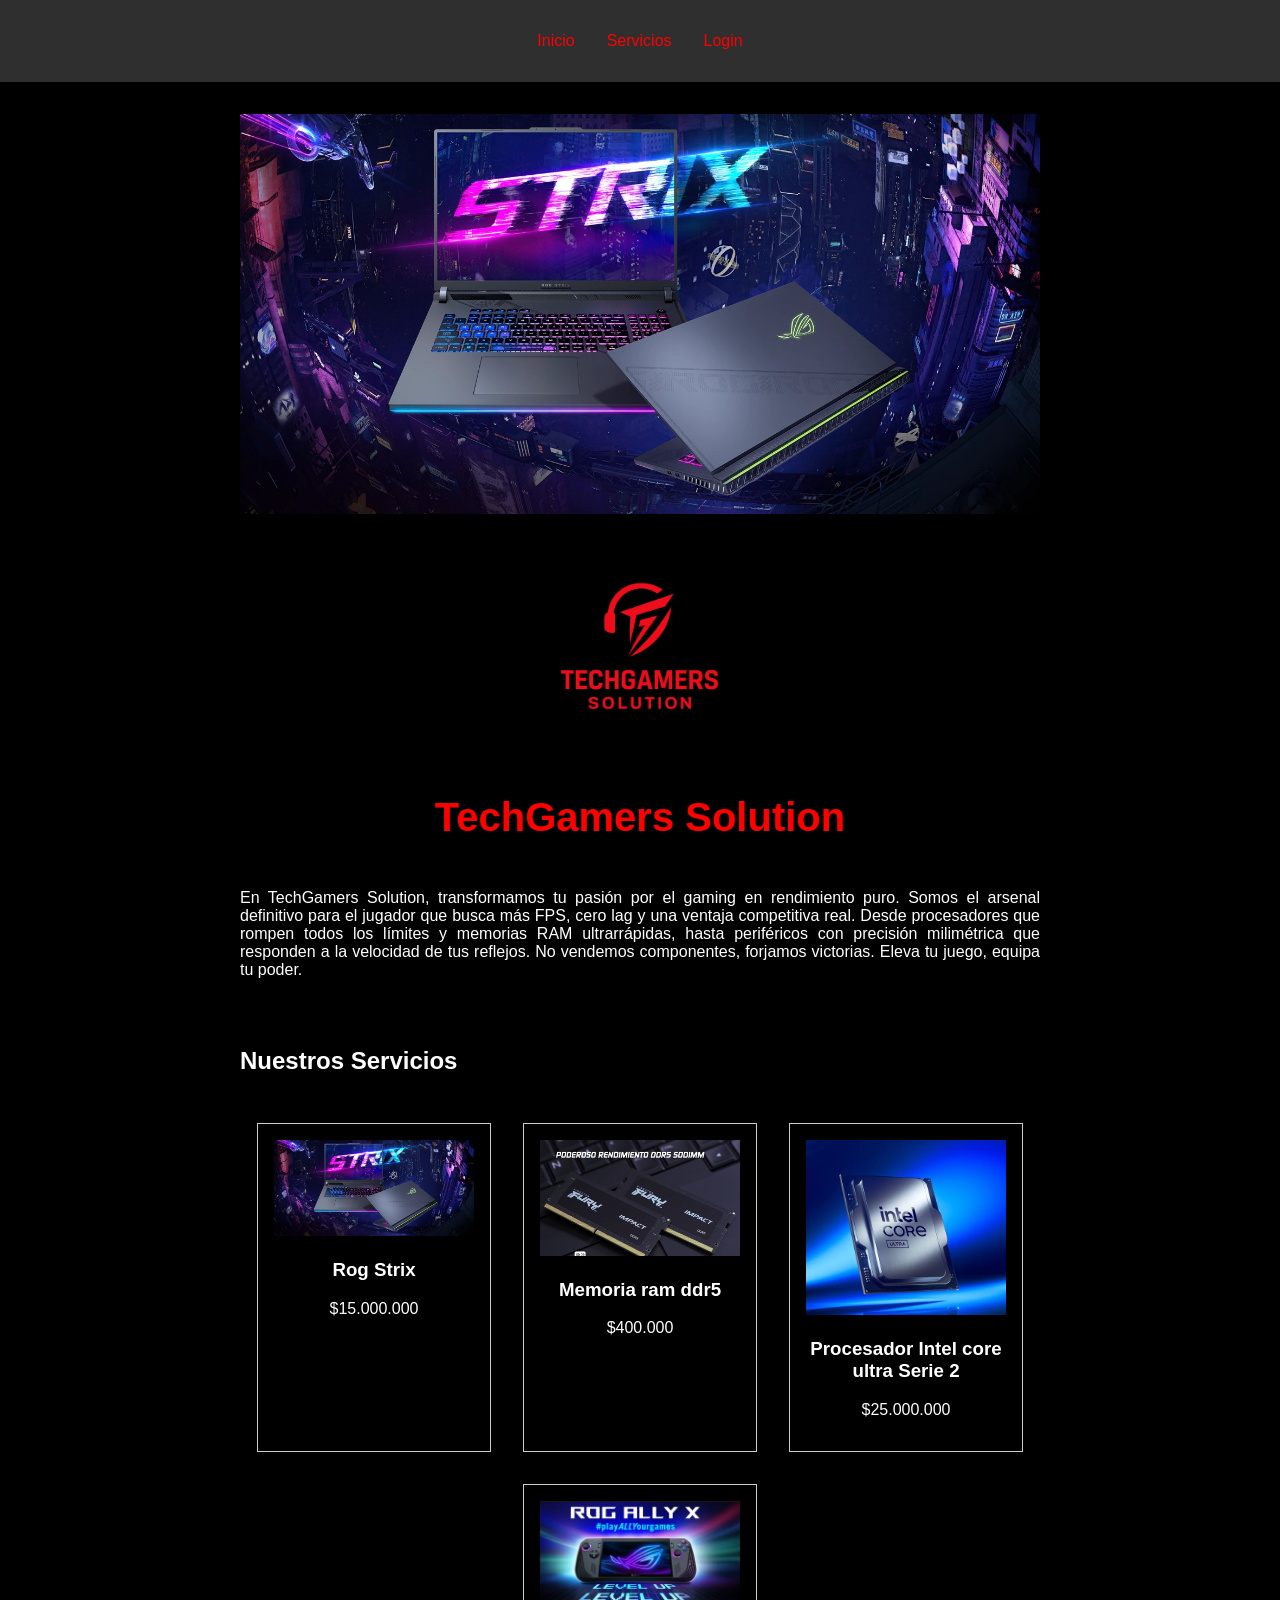
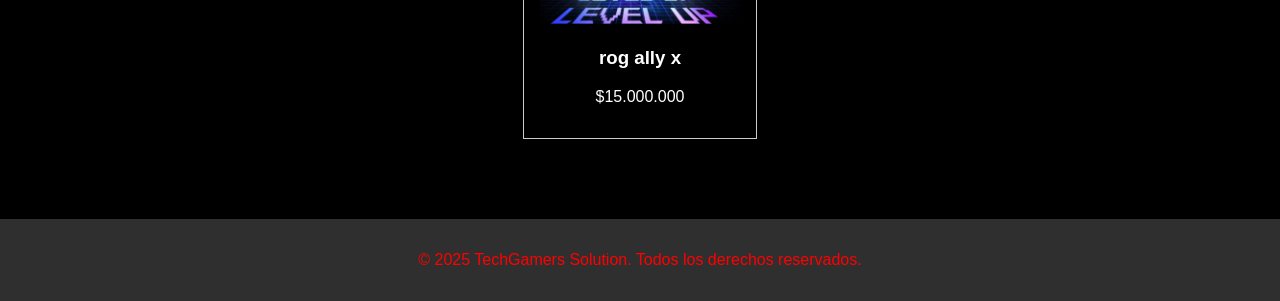
==== index.html @ 1fe412a8 "proyecto front end politecnico jd" ====
<!DOCTYPE html>
<html lang="es">
<head>
    <meta charset="UTF-8">
    <meta name="viewport" content="width=device-width, initial-scale=1.0">
    <title>TechGamers Solution</title>
    <link rel="stylesheet" href="styles/style.css">
</head>
<body>
    <header>
        <nav>
            <ul>
                <li><a href="#home">Inicio</a></li>
                <li><a href="#services">Servicios</a></li>
                <li><a href="login.html">Login</a></li>
            </ul>
        </nav>
    </header>

    <main>
        <section id="home">
            <div class="slider">
                <img src="images/slider1.jpg" alt="Slider Image 1">
                <img src="images/msititan.jpeg" alt="Slider Image 2">
                <img src="images/razer.jpg" alt="Slider Image 3">
            </div>
            <div class="home-content">
                <img src="images/logo.jpg" alt="Logo de la Empresa" class="company-logo">
                <h1 class="company-name">TechGamers Solution</h1>
                <p>En TechGamers Solution, transformamos tu pasión por el gaming en rendimiento puro.
                    Somos el arsenal definitivo para el jugador que busca más FPS, cero lag y una ventaja competitiva real.
                    Desde procesadores que rompen todos los límites y memorias RAM ultrarrápidas, hasta periféricos con precisión milimétrica
                    que responden a la velocidad de tus reflejos. No vendemos componentes, forjamos victorias. Eleva tu juego, equipa tu poder.</p>
            </div>
        </section>

        <section id="services">
            <h2>Nuestros Servicios</h2>
            <div class="services-list" id="services-list">
                <!-- Los servicios se cargarán dinámicamente aquí -->
            </div>
        </section>
    </main>

    <footer>
        <p>&copy; 2025 TechGamers Solution. Todos los derechos reservados.</p>
    </footer>

    <script src="scripts/script.js"></script>
</body>
</html>
---- styles/style.css ----
body, html {
    height: 100%;
    margin: 0;
    font-family: 'Orbitron', sans-serif; /* Fuente tecnológica */
    display: flex;
    flex-direction: column;
    background-color: #000000; /* Negro */
    color: white; /* Letras blancas */
}

header, footer {
    background-color: #2F2F2F; /* Negro más claro */
    color: #FF0000; /* Letras rojas */
    text-align: center;
    padding: 1rem 0;
}

nav ul {
    list-style: none;
    padding: 0;
    display: flex;
    justify-content: center;
}

nav ul li {
    margin: 0 1rem;
}

nav ul li a {
    color: #FF0000; /* Letras rojas */
    text-decoration: none;
}

.slider {
    width: 100%;
    height: 400px;
    overflow: hidden;
    position: relative;
}

.slider img {
    width: 100%;
    height: 100%;
    object-fit: cover;
    position: absolute;
    top: 0;
    left: 0;
    opacity: 0;
    transition: opacity 1s;
}

.slider img.active {
    opacity: 1;
}

main {
    flex: 1;
    display: flex;
    flex-direction: column;
    align-items: center;
    justify-content: center;
    padding: 2rem 0;
}

#home {
    text-align: center;
    width: 100%;
    max-width: 800px;
}

.home-content {
    margin-top: 2rem;
    text-align: justify;
    display: flex;
    flex-direction: column;
    align-items: center;
}

.company-logo {
    max-width: 200px;
    height: auto;
    margin-bottom: 1rem;
}

.company-name {
    font-family: 'Orbitron', sans-serif; /* Fuente tecnológica */
    font-weight: bold; /* Letra más gruesa */
    color: #FF0000; /* Rojo */
    font-size: 2.5rem; /* Tamaño de fuente más grande */
    text-shadow: 2px 2px 4px #000000; /* Sombra para efecto matrix */
}

#services {
    padding: 2rem 0;
    width: 100%;
    max-width: 800px;
}

.services-list {
    display: flex;
    flex-wrap: wrap;
    justify-content: center;
}

.service-item {
    border: 1px solid #ccc;
    padding: 1rem;
    margin: 1rem;
    text-align: center;
    width: 200px;
}

.service-item img {
    width: 100%;
    height: auto;
}

#login {
    text-align: center;
    padding: 2rem 0;
}

#login-form {
    display: inline-block;
    text-align: left;
}

#login-form input {
    display: block;
    width: 100%;
    padding: 0.5rem;
    margin: 0.5rem 0;
    border: none;
    border-radius: 20px;
    background-color: #2F2F2F;
    color: #FF0000;
}

.login-button {
    padding: 0.5rem 1rem;
    border: none;
    border-radius: 20px;
    background-color: #FF0000;
    color: white;
    font-size: 1rem;
    margin-top: 1rem;
    cursor: pointer;
    width: 100%;
    max-width: 200px;
    text-align: center;
    display: block;
    margin-left: auto;
    margin-right: auto;
}

footer {
    background-color: #2F2F2F; /* Negro más claro */
    color: #FF0000; /* Letras rojas */
    text-align: center;
    padding: 1rem 0;
    width: 100%;
}
.login-container {
    display: flex;
    flex-direction: column;
    align-items: center;
    justify-content: center;
    height: 100vh;
    text-align: center;
}

.login-container h2 {
    margin-bottom: 1rem;
    color: #FF0000; /* Letras rojas */
}

.login-logo {
    max-width: 100px; /* Ajusta el tamaño de la imagen */
    height: auto;
    margin-bottom: 1rem;
}

.login-container form {
    display: flex;
    flex-direction: column;
    width: 300px;
}

.login-container input {
    margin: 0.5rem 0;
    padding: 0.5rem;
    font-size: 1rem;
    border: none;
    border-radius: 20px;
    background-color: #2F2F2F;
    color: #FF0000;
}

.login-container button {
    padding: 0.5rem 1rem;
    border: none;
    border-radius: 20px;
    background-color: #FF0000;
    color: white;
    font-size: 1rem;
    margin-top: 1rem;
    cursor: pointer;
    width: 100%;
    max-width: 200px;
    text-align: center;
    display: block;
    margin-left: auto;
    margin-right: auto;
}

.admin-container {
    display: flex;
    flex-direction: column;
    align-items: center;
    justify-content: center;
    height: 100vh;
    text-align: center;
}

.admin-container h2 {
    margin-bottom: 1rem;
    color: #FF0000; /* Letras rojas */
}

.admin-logo {
    max-width: 100px; /* Ajusta el tamaño de la imagen */
    height: auto;
    margin-bottom: 1rem;
}

.admin-container form {
    display: flex;
    flex-direction: column;
    width: 300px;
}

.admin-container input, .admin-container textarea {
    margin: 0.5rem 0;
    padding: 0.5rem;
    font-size: 1rem;
    border: none;
    border-radius: 20px;
    background-color: #2F2F2F;
    color: #FF0000;
}

.admin-button {
    padding: 0.5rem 1rem;
    border: none;
    border-radius: 20px;
    background-color: #FF0000;
    color: white;
    font-size: 1rem;
    cursor: pointer;
    width: 100%;
    max-width: 200px;
    text-align: center;
    display: block;
    margin-left: auto;
    margin-right: auto;
}

#services-list {
    margin-top: 2rem;
    width: 100%;
    max-width: 800px;
    display: flex;
    flex-wrap: wrap;
    justify-content: center;
}

.service-item {
    border: 1px solid #ccc;
    padding: 1rem;
    margin: 1rem;
    text-align: center;
    width: 200px;
}

.service-item img {
    width: 100%;
    height: auto;
}
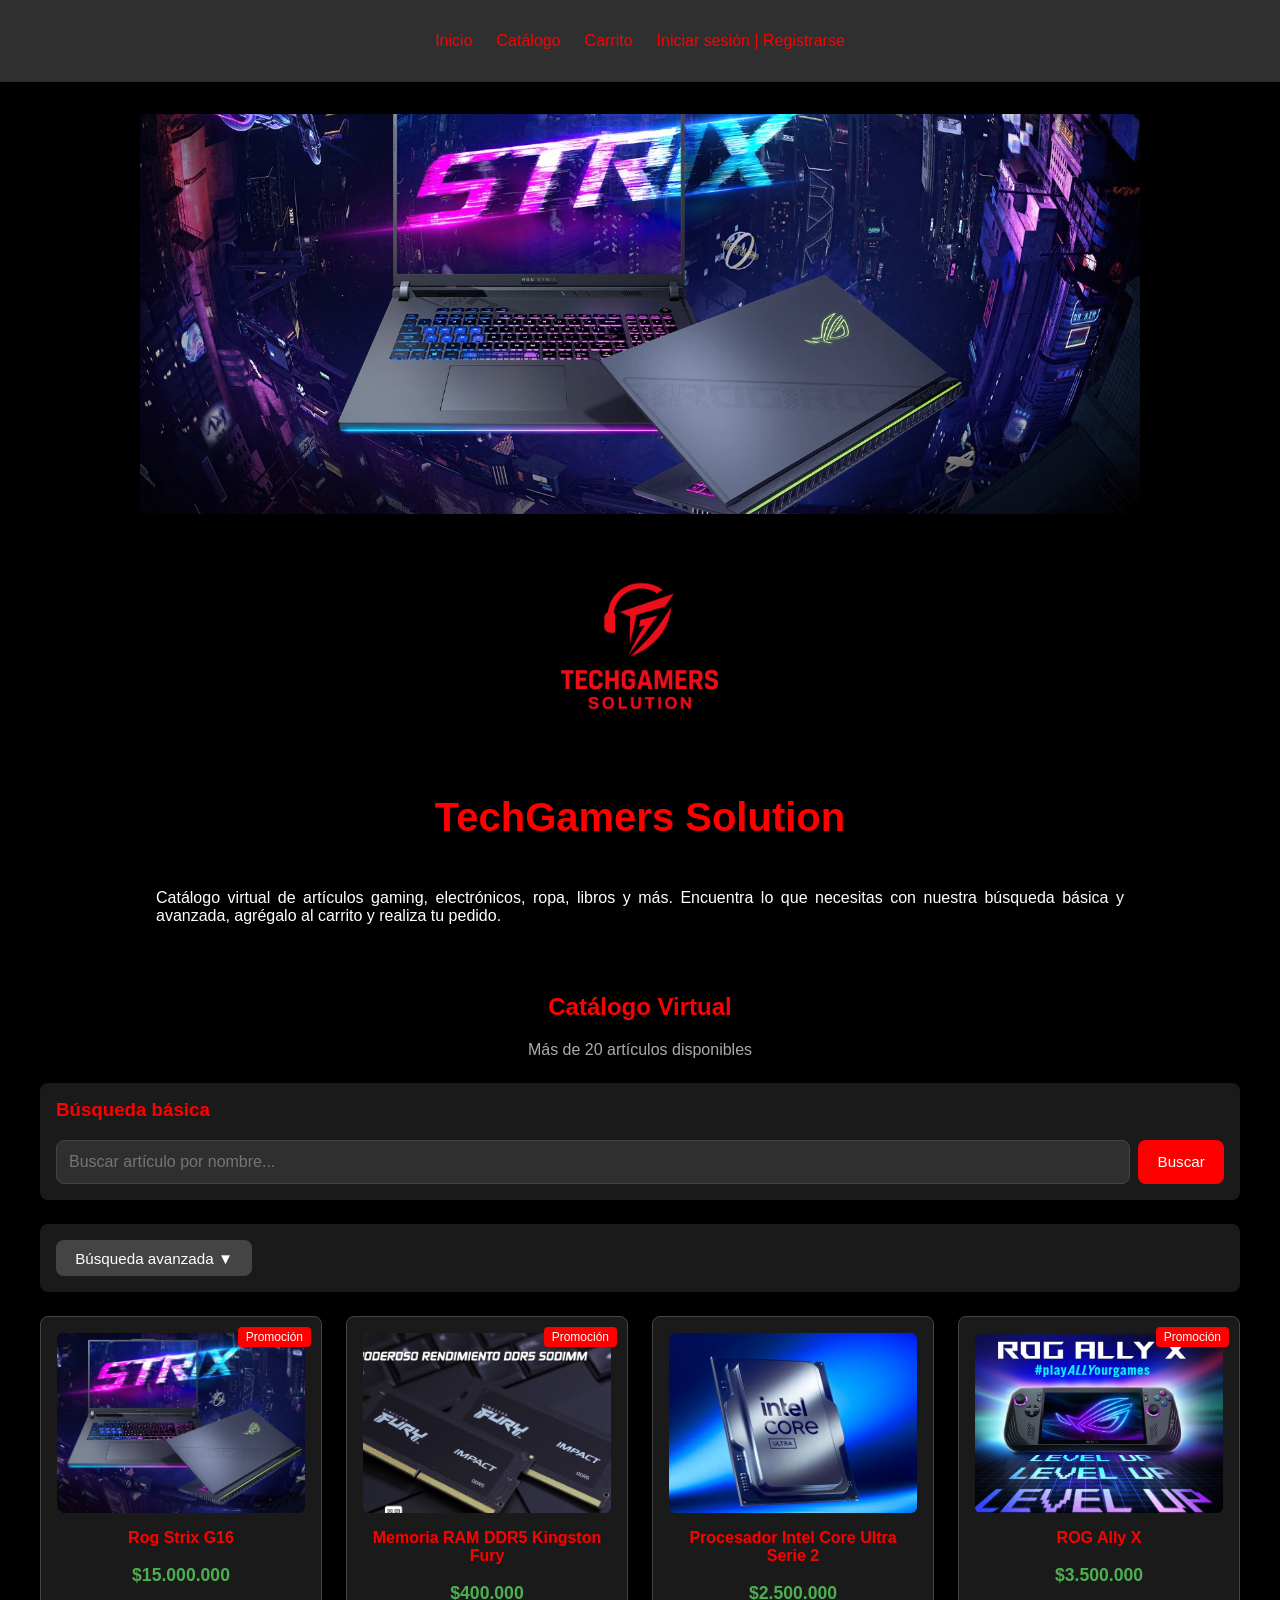
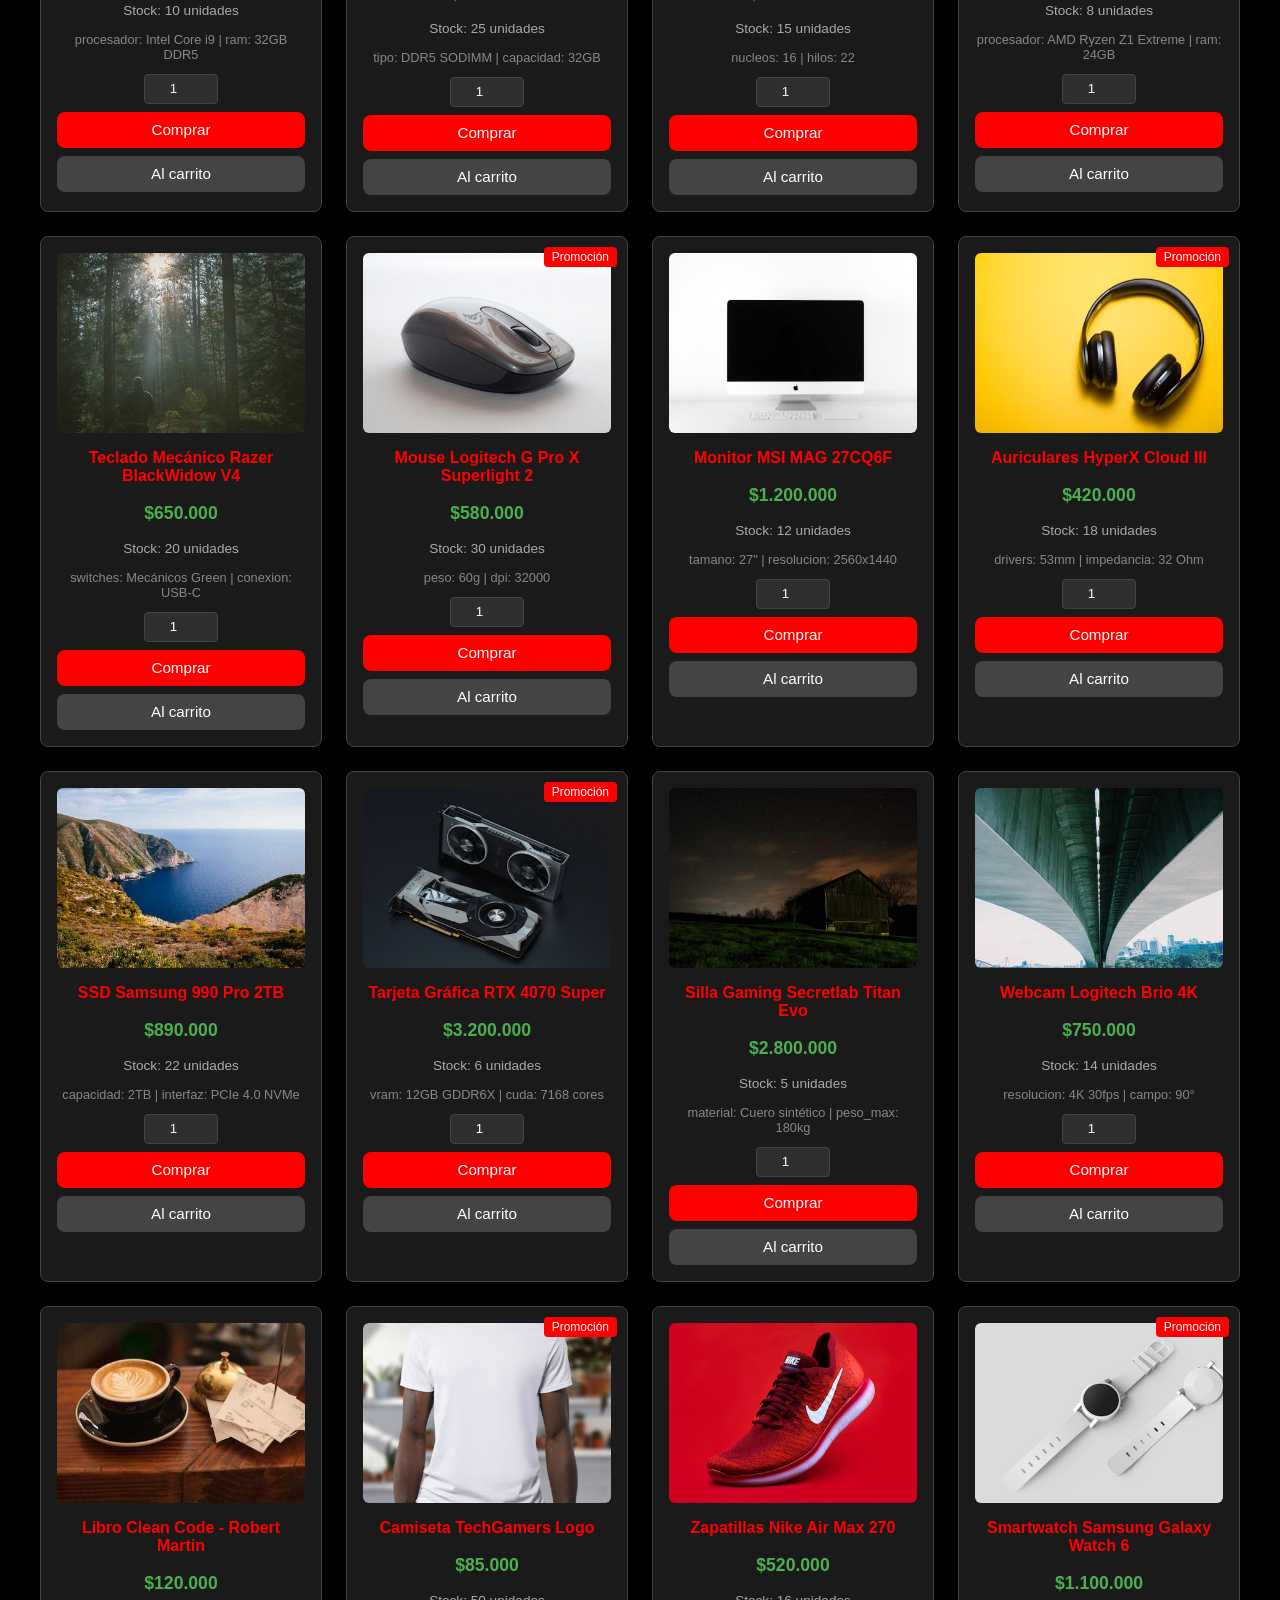
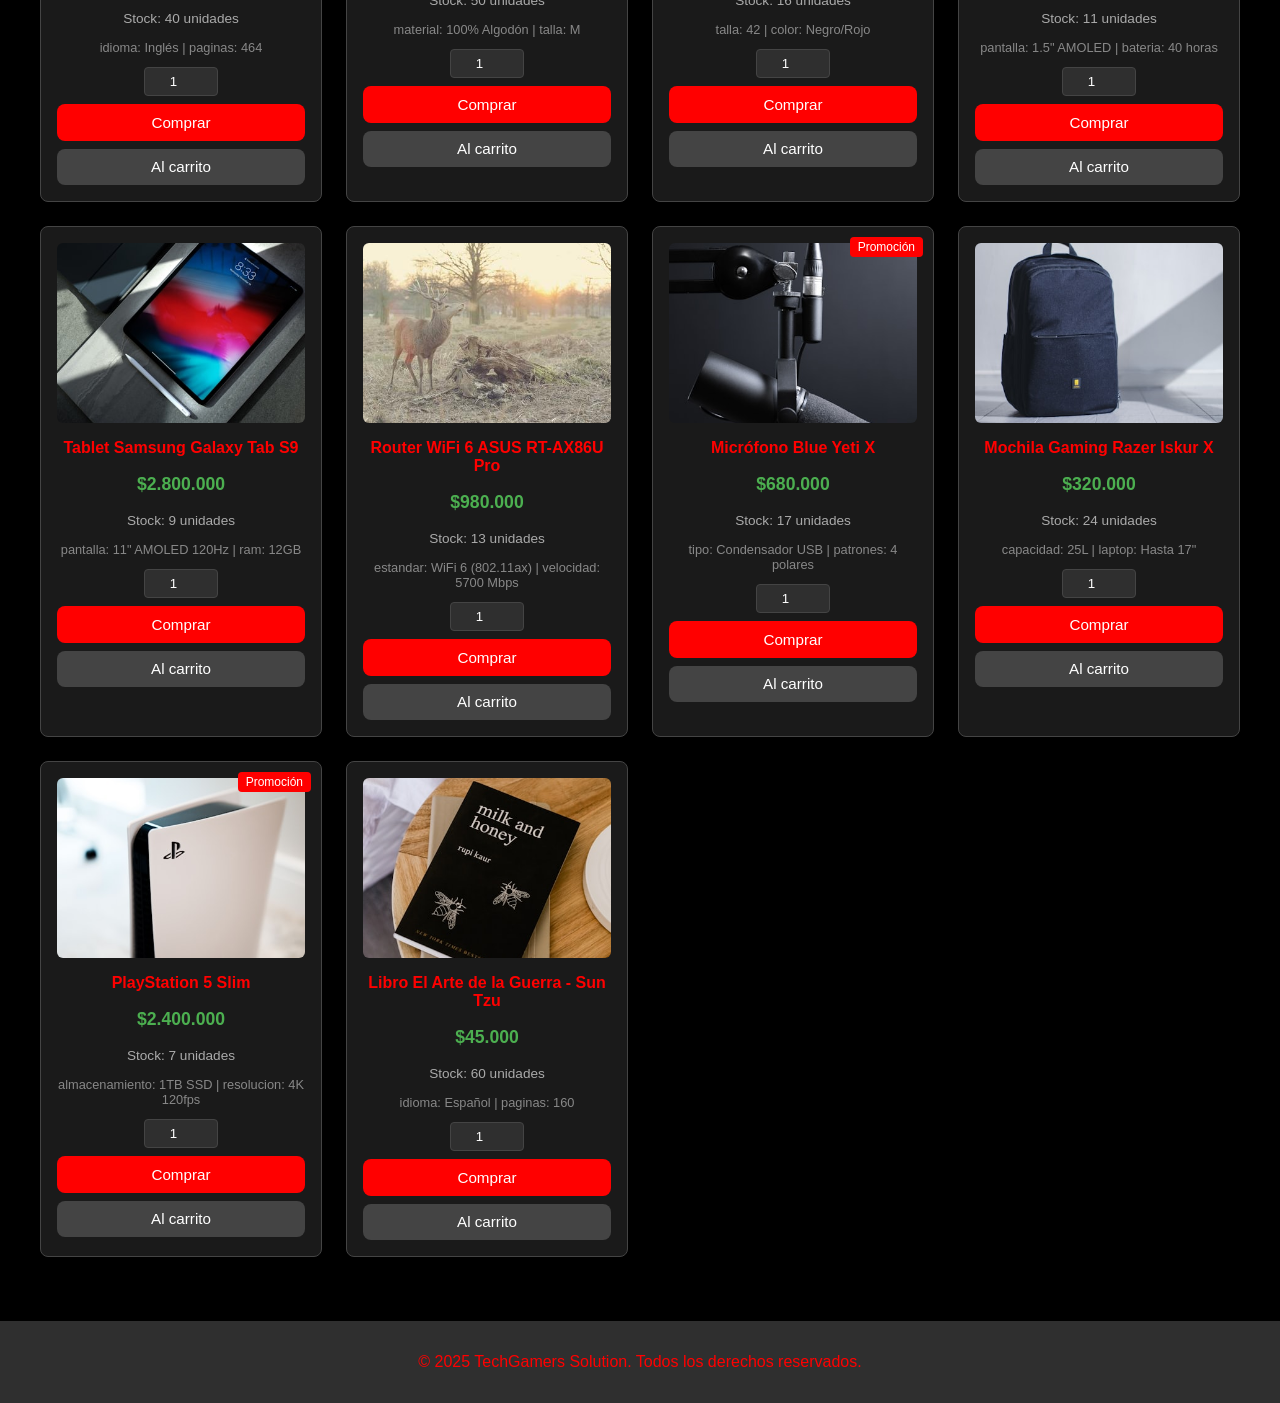
==== commit 047fb5c5: "Actualizar proyecto: agregar carrito, autenticación y servicios" ====
--- a/index.html
+++ b/index.html
@@ -3,7 +3,7 @@
 <head>
     <meta charset="UTF-8">
     <meta name="viewport" content="width=device-width, initial-scale=1.0">
-    <title>TechGamers Solution</title>
+    <title>TechGamers Solution - Catálogo Virtual</title>
     <link rel="stylesheet" href="styles/style.css">
 </head>
 <body>
@@ -11,8 +11,9 @@
         <nav>
             <ul>
                 <li><a href="#home">Inicio</a></li>
-                <li><a href="#services">Servicios</a></li>
-                <li><a href="login.html">Login</a></li>
+                <li><a href="#catalog">Catálogo</a></li>
+                <li><a href="cart.html" class="cart-link">Carrito <span id="cart-badge" class="cart-badge">0</span></a></li>
+                <li id="user-session"><a href="login.html">Iniciar sesión</a></li>
             </ul>
         </nav>
     </header>
@@ -20,32 +21,108 @@
     <main>
         <section id="home">
             <div class="slider">
-                <img src="images/slider1.jpg" alt="Slider Image 1">
-                <img src="images/msititan.jpeg" alt="Slider Image 2">
-                <img src="images/razer.jpg" alt="Slider Image 3">
+                <img src="images/slider1.jpg" alt="Gaming Setup" class="active">
+                <img src="images/msititan.jpeg" alt="Componentes MSI">
+                <img src="images/razer.jpg" alt="Periféricos Razer">
             </div>
             <div class="home-content">
                 <img src="images/logo.jpg" alt="Logo de la Empresa" class="company-logo">
                 <h1 class="company-name">TechGamers Solution</h1>
-                <p>En TechGamers Solution, transformamos tu pasión por el gaming en rendimiento puro.
-                    Somos el arsenal definitivo para el jugador que busca más FPS, cero lag y una ventaja competitiva real.
-                    Desde procesadores que rompen todos los límites y memorias RAM ultrarrápidas, hasta periféricos con precisión milimétrica
-                    que responden a la velocidad de tus reflejos. No vendemos componentes, forjamos victorias. Eleva tu juego, equipa tu poder.</p>
+                <p>Catálogo virtual de artículos gaming, electrónicos, ropa, libros y más. Encuentra lo que necesitas con nuestra búsqueda básica y avanzada, agrégalo al carrito y realiza tu pedido.</p>
             </div>
         </section>
 
-        <section id="services">
-            <h2>Nuestros Servicios</h2>
-            <div class="services-list" id="services-list">
-                <!-- Los servicios se cargarán dinámicamente aquí -->
+        <section id="catalog">
+            <h2>Catálogo Virtual</h2>
+            <p class="catalog-count">Más de 20 artículos disponibles</p>
+
+            <div class="search-section">
+                <h3>Búsqueda básica</h3>
+                <div class="search-bar">
+                    <input type="text" id="search-basic" placeholder="Buscar artículo por nombre...">
+                    <button id="search-btn" class="btn-primary">Buscar</button>
+                </div>
             </div>
+
+            <div class="search-section">
+                <button id="advanced-toggle" class="btn-secondary">Búsqueda avanzada ▼</button>
+                <div id="advanced-search-panel" class="advanced-panel">
+                    <h3>Búsqueda avanzada por características</h3>
+                    <div class="filters-grid">
+                        <div class="filter-group">
+                            <label for="filter-category">Categoría</label>
+                            <select id="filter-category">
+                                <option value="">Todas</option>
+                            </select>
+                        </div>
+                        <div class="filter-group">
+                            <label for="filter-brand">Marca</label>
+                            <select id="filter-brand">
+                                <option value="">Todas</option>
+                            </select>
+                        </div>
+                        <div class="filter-group">
+                            <label for="filter-promotion">Promoción</label>
+                            <select id="filter-promotion">
+                                <option value="">Todas</option>
+                                <option value="true">En promoción</option>
+                                <option value="false">Sin promoción</option>
+                            </select>
+                        </div>
+                        <div class="filter-group">
+                            <label for="filter-min-price">Precio mínimo</label>
+                            <input type="number" id="filter-min-price" placeholder="Ej: 50000" min="0">
+                        </div>
+                        <div class="filter-group">
+                            <label for="filter-max-price">Precio máximo</label>
+                            <input type="number" id="filter-max-price" placeholder="Ej: 5000000" min="0">
+                        </div>
+                        <div class="filter-group">
+                            <label for="filter-min-stock">Stock mínimo</label>
+                            <input type="number" id="filter-min-stock" placeholder="Ej: 5" min="0">
+                        </div>
+                        <div class="filter-group">
+                            <label for="filter-char-key">Característica</label>
+                            <input type="text" id="filter-char-key" placeholder="Ej: ram, procesador">
+                        </div>
+                        <div class="filter-group">
+                            <label for="filter-char-value">Valor</label>
+                            <input type="text" id="filter-char-value" placeholder="Ej: 32GB">
+                        </div>
+                    </div>
+                    <div class="filter-actions">
+                        <button id="apply-advanced" class="btn-primary">Aplicar filtros</button>
+                        <button id="clear-advanced" class="btn-secondary">Limpiar filtros</button>
+                    </div>
+                </div>
+            </div>
+
+            <div class="catalog-list" id="catalog-list"></div>
         </section>
     </main>
+
+    <div id="product-modal" class="modal">
+        <div class="modal-content">
+            <button id="modal-close" class="modal-close">&times;</button>
+            <img id="modal-image" alt="Producto">
+            <h2 id="modal-name"></h2>
+            <p id="modal-price" class="product-price"></p>
+            <p id="modal-stock"></p>
+            <p id="modal-category"></p>
+            <p id="modal-promotion" class="promo-text"></p>
+            <p id="modal-description" class="modal-description"></p>
+            <h4>Características:</h4>
+            <ul id="modal-characteristics"></ul>
+        </div>
+    </div>
 
     <footer>
         <p>&copy; 2025 TechGamers Solution. Todos los derechos reservados.</p>
     </footer>
 
-    <script src="scripts/script.js"></script>
+    <script src="scripts/products.js"></script>
+    <script src="scripts/auth.js"></script>
+    <script src="scripts/cart.js"></script>
+    <script src="scripts/catalog.js"></script>
 </body>
-</html>+</html>
--- a/styles/style.css
+++ b/styles/style.css
@@ -1,16 +1,16 @@
 body, html {
     height: 100%;
     margin: 0;
-    font-family: 'Orbitron', sans-serif; /* Fuente tecnológica */
-    display: flex;
-    flex-direction: column;
-    background-color: #000000; /* Negro */
-    color: white; /* Letras blancas */
+    font-family: 'Segoe UI', Tahoma, Geneva, Verdana, sans-serif;
+    display: flex;
+    flex-direction: column;
+    background-color: #000000;
+    color: white;
 }
 
 header, footer {
-    background-color: #2F2F2F; /* Negro más claro */
-    color: #FF0000; /* Letras rojas */
+    background-color: #2F2F2F;
+    color: #FF0000;
     text-align: center;
     padding: 1rem 0;
 }
@@ -20,15 +20,43 @@
     padding: 0;
     display: flex;
     justify-content: center;
+    flex-wrap: wrap;
+    gap: 0.5rem;
 }
 
 nav ul li {
-    margin: 0 1rem;
+    margin: 0 0.5rem;
 }
 
 nav ul li a {
-    color: #FF0000; /* Letras rojas */
+    color: #FF0000;
     text-decoration: none;
+}
+
+nav ul li a:hover {
+    text-decoration: underline;
+}
+
+.cart-link {
+    position: relative;
+}
+
+.cart-badge {
+    display: none;
+    background: #FF0000;
+    color: white;
+    border-radius: 50%;
+    width: 20px;
+    height: 20px;
+    font-size: 0.75rem;
+    align-items: center;
+    justify-content: center;
+    margin-left: 4px;
+}
+
+.user-greeting {
+    color: white;
+    margin-right: 0.5rem;
 }
 
 .slider {
@@ -58,14 +86,15 @@
     display: flex;
     flex-direction: column;
     align-items: center;
-    justify-content: center;
-    padding: 2rem 0;
+    padding: 2rem 1rem;
+    width: 100%;
+    box-sizing: border-box;
 }
 
 #home {
     text-align: center;
     width: 100%;
-    max-width: 800px;
+    max-width: 1000px;
 }
 
 .home-content {
@@ -74,215 +103,570 @@
     display: flex;
     flex-direction: column;
     align-items: center;
+    padding: 0 1rem;
 }
 
 .company-logo {
     max-width: 200px;
     height: auto;
     margin-bottom: 1rem;
+    border-radius: 8px;
 }
 
 .company-name {
-    font-family: 'Orbitron', sans-serif; /* Fuente tecnológica */
-    font-weight: bold; /* Letra más gruesa */
-    color: #FF0000; /* Rojo */
-    font-size: 2.5rem; /* Tamaño de fuente más grande */
-    text-shadow: 2px 2px 4px #000000; /* Sombra para efecto matrix */
-}
-
-#services {
+    font-weight: bold;
+    color: #FF0000;
+    font-size: 2.5rem;
+    text-shadow: 2px 2px 4px #000000;
+}
+
+#catalog {
     padding: 2rem 0;
     width: 100%;
-    max-width: 800px;
-}
-
-.services-list {
-    display: flex;
+    max-width: 1200px;
+}
+
+#catalog h2 {
+    text-align: center;
+    color: #FF0000;
+}
+
+.catalog-count {
+    text-align: center;
+    color: #aaa;
+    margin-bottom: 1.5rem;
+}
+
+.search-section {
+    margin-bottom: 1.5rem;
+    padding: 1rem;
+    background: #1a1a1a;
+    border-radius: 8px;
+}
+
+.search-section h3 {
+    color: #FF0000;
+    margin-top: 0;
+}
+
+.search-bar {
+    display: flex;
+    gap: 0.5rem;
     flex-wrap: wrap;
+}
+
+.search-bar input {
+    flex: 1;
+    min-width: 200px;
+    padding: 0.75rem;
+    border: 1px solid #444;
+    border-radius: 8px;
+    background: #2F2F2F;
+    color: white;
+    font-size: 1rem;
+}
+
+.advanced-panel {
+    max-height: 0;
+    overflow: hidden;
+    transition: max-height 0.4s ease, padding 0.3s ease;
+    padding: 0 1rem;
+}
+
+.advanced-panel.open {
+    max-height: 600px;
+    padding: 1rem;
+    margin-top: 1rem;
+    border-top: 1px solid #444;
+}
+
+.filters-grid {
+    display: grid;
+    grid-template-columns: repeat(auto-fill, minmax(200px, 1fr));
+    gap: 1rem;
+    margin-bottom: 1rem;
+}
+
+.filter-group label {
+    display: block;
+    margin-bottom: 0.25rem;
+    color: #ccc;
+    font-size: 0.9rem;
+}
+
+.filter-group select,
+.filter-group input {
+    width: 100%;
+    padding: 0.5rem;
+    border: 1px solid #444;
+    border-radius: 6px;
+    background: #2F2F2F;
+    color: white;
+    box-sizing: border-box;
+}
+
+.filter-actions {
+    display: flex;
+    gap: 0.5rem;
+    flex-wrap: wrap;
+}
+
+.btn-primary, .btn-secondary, .btn-buy, .btn-add-cart {
+    padding: 0.6rem 1.2rem;
+    border: none;
+    border-radius: 8px;
+    cursor: pointer;
+    font-size: 0.95rem;
+    transition: opacity 0.2s;
+}
+
+.btn-primary, .btn-buy {
+    background-color: #FF0000;
+    color: white;
+}
+
+.btn-secondary, .btn-add-cart {
+    background-color: #444;
+    color: white;
+}
+
+.btn-primary:hover, .btn-secondary:hover, .btn-buy:hover, .btn-add-cart:hover {
+    opacity: 0.85;
+}
+
+.catalog-list {
+    display: grid;
+    grid-template-columns: repeat(auto-fill, minmax(260px, 1fr));
+    gap: 1.5rem;
+    width: 100%;
+}
+
+.product-card {
+    border: 1px solid #444;
+    padding: 1rem;
+    border-radius: 8px;
+    background: #1a1a1a;
+    text-align: center;
+    position: relative;
+    transition: transform 0.2s, box-shadow 0.2s;
+}
+
+.product-card:hover {
+    transform: translateY(-4px);
+    box-shadow: 0 4px 12px rgba(255, 0, 0, 0.2);
+}
+
+.product-card img, .product-image {
+    width: 100%;
+    height: 180px;
+    object-fit: cover;
+    border-radius: 6px;
+    cursor: pointer;
+}
+
+.product-card h3 {
+    color: #FF0000;
+    font-size: 1rem;
+    margin: 0.75rem 0 0.25rem;
+}
+
+.product-price {
+    color: #4CAF50;
+    font-weight: bold;
+    font-size: 1.1rem;
+}
+
+.product-stock {
+    color: #aaa;
+    font-size: 0.85rem;
+}
+
+.product-chars {
+    color: #888;
+    font-size: 0.8rem;
+    margin: 0.5rem 0;
+}
+
+.promo-badge {
+    position: absolute;
+    top: 10px;
+    right: 10px;
+    background: #FF0000;
+    color: white;
+    padding: 0.2rem 0.5rem;
+    border-radius: 4px;
+    font-size: 0.75rem;
+}
+
+.promo-text {
+    color: #FF6600;
+    font-weight: bold;
+}
+
+.product-actions {
+    display: flex;
+    flex-direction: column;
+    gap: 0.5rem;
+    margin-top: 0.75rem;
+}
+
+.qty-input {
+    width: 60px;
+    padding: 0.4rem;
+    border: 1px solid #444;
+    border-radius: 4px;
+    background: #2F2F2F;
+    color: white;
+    text-align: center;
+    margin: 0 auto;
+}
+
+.no-results {
+    grid-column: 1 / -1;
+    text-align: center;
+    color: #aaa;
+    padding: 2rem;
+}
+
+.modal {
+    display: none;
+    position: fixed;
+    top: 0;
+    left: 0;
+    width: 100%;
+    height: 100%;
+    background: rgba(0, 0, 0, 0.85);
+    z-index: 1000;
     justify-content: center;
-}
-
-.service-item {
-    border: 1px solid #ccc;
+    align-items: center;
     padding: 1rem;
-    margin: 1rem;
-    text-align: center;
-    width: 200px;
-}
-
-.service-item img {
-    width: 100%;
-    height: auto;
-}
-
-#login {
-    text-align: center;
-    padding: 2rem 0;
-}
-
-#login-form {
-    display: inline-block;
+    box-sizing: border-box;
+}
+
+.modal.active {
+    display: flex;
+}
+
+.modal-content {
+    background: #1a1a1a;
+    border: 1px solid #444;
+    border-radius: 12px;
+    padding: 2rem;
+    max-width: 600px;
+    width: 100%;
+    max-height: 90vh;
+    overflow-y: auto;
+    position: relative;
+}
+
+.modal-close {
+    position: absolute;
+    top: 10px;
+    right: 15px;
+    background: none;
+    border: none;
+    color: #FF0000;
+    font-size: 2rem;
+    cursor: pointer;
+}
+
+.modal-content img {
+    width: 100%;
+    max-height: 250px;
+    object-fit: cover;
+    border-radius: 8px;
+}
+
+.modal-description {
+    line-height: 1.6;
+    color: #ddd;
+}
+
+#modal-characteristics, #product-characteristics {
     text-align: left;
-}
-
-#login-form input {
-    display: block;
-    width: 100%;
-    padding: 0.5rem;
+    color: #ccc;
+}
+
+.login-container {
+    display: flex;
+    flex-direction: column;
+    align-items: center;
+    justify-content: center;
+    min-height: 100vh;
+    text-align: center;
+    padding: 1rem;
+}
+
+.login-container h2 {
+    color: #FF0000;
+}
+
+.login-info {
+    color: #aaa;
+    margin-bottom: 1rem;
+}
+
+.login-logo {
+    max-width: 100px;
+    border-radius: 8px;
+    margin-bottom: 1rem;
+}
+
+.login-container form {
+    display: flex;
+    flex-direction: column;
+    width: 100%;
+    max-width: 350px;
+}
+
+.login-container input {
     margin: 0.5rem 0;
+    padding: 0.75rem;
+    font-size: 1rem;
+    border: 1px solid #444;
+    border-radius: 8px;
+    background-color: #2F2F2F;
+    color: white;
+}
+
+.login-button, .admin-button {
+    padding: 0.75rem 1rem;
     border: none;
-    border-radius: 20px;
-    background-color: #2F2F2F;
-    color: #FF0000;
-}
-
-.login-button {
-    padding: 0.5rem 1rem;
-    border: none;
-    border-radius: 20px;
+    border-radius: 8px;
     background-color: #FF0000;
     color: white;
     font-size: 1rem;
     margin-top: 1rem;
     cursor: pointer;
-    width: 100%;
-    max-width: 200px;
-    text-align: center;
-    display: block;
-    margin-left: auto;
-    margin-right: auto;
-}
-
-footer {
-    background-color: #2F2F2F; /* Negro más claro */
-    color: #FF0000; /* Letras rojas */
-    text-align: center;
-    padding: 1rem 0;
-    width: 100%;
-}
-.login-container {
-    display: flex;
-    flex-direction: column;
-    align-items: center;
+}
+
+.auth-link {
+    margin-top: 1rem;
+    color: #aaa;
+}
+
+.auth-link a {
+    color: #FF0000;
+}
+
+.admin-container {
+    display: flex;
+    flex-direction: column;
+    align-items: center;
+    min-height: 100vh;
+    padding: 2rem 1rem;
+}
+
+.admin-container h2 {
+    color: #FF0000;
+}
+
+.admin-container form {
+    display: flex;
+    flex-direction: column;
+    width: 100%;
+    max-width: 400px;
+    margin-bottom: 2rem;
+}
+
+.admin-container input, .admin-container textarea, .admin-container select {
+    margin: 0.5rem 0;
+    padding: 0.75rem;
+    border: 1px solid #444;
+    border-radius: 8px;
+    background: #2F2F2F;
+    color: white;
+}
+
+.admin-products-list {
+    display: grid;
+    grid-template-columns: repeat(auto-fill, minmax(200px, 1fr));
+    gap: 1rem;
+    width: 100%;
+    max-width: 900px;
+}
+
+.admin-card {
+    padding: 0.75rem;
+}
+
+.cart-section {
+    width: 100%;
+    max-width: 900px;
+}
+
+.cart-section h2 {
+    color: #FF0000;
+    text-align: center;
+}
+
+.cart-summary {
+    text-align: center;
+    color: #aaa;
+}
+
+.cart-items {
+    margin: 1.5rem 0;
+}
+
+.cart-item {
+    display: flex;
+    gap: 1rem;
+    align-items: center;
+    padding: 1rem;
+    border: 1px solid #444;
+    border-radius: 8px;
+    background: #1a1a1a;
+    margin-bottom: 1rem;
+    flex-wrap: wrap;
+}
+
+.cart-item img {
+    width: 80px;
+    height: 80px;
+    object-fit: cover;
+    border-radius: 6px;
+}
+
+.cart-item-info {
+    flex: 1;
+    min-width: 150px;
+}
+
+.cart-item-info h3 {
+    color: #FF0000;
+    margin: 0 0 0.25rem;
+    font-size: 1rem;
+}
+
+.cart-subtotal {
+    color: #4CAF50;
+    font-weight: bold;
+}
+
+.cart-item-controls {
+    display: flex;
+    flex-direction: column;
+    gap: 0.5rem;
+    align-items: flex-end;
+}
+
+.cart-qty {
+    width: 60px;
+    padding: 0.4rem;
+    border: 1px solid #444;
+    border-radius: 4px;
+    background: #2F2F2F;
+    color: white;
+}
+
+.btn-remove {
+    background: #660000;
+    color: white;
+    border: none;
+    padding: 0.4rem 0.8rem;
+    border-radius: 4px;
+    cursor: pointer;
+}
+
+.cart-footer {
+    text-align: center;
+    padding: 1.5rem;
+    border-top: 2px solid #444;
+}
+
+.cart-total-label {
+    font-size: 1.5rem;
+    color: #4CAF50;
+}
+
+.cart-actions {
+    display: flex;
+    gap: 1rem;
     justify-content: center;
-    height: 100vh;
-    text-align: center;
-}
-
-.login-container h2 {
-    margin-bottom: 1rem;
-    color: #FF0000; /* Letras rojas */
-}
-
-.login-logo {
-    max-width: 100px; /* Ajusta el tamaño de la imagen */
-    height: auto;
-    margin-bottom: 1rem;
-}
-
-.login-container form {
-    display: flex;
-    flex-direction: column;
-    width: 300px;
-}
-
-.login-container input {
-    margin: 0.5rem 0;
-    padding: 0.5rem;
-    font-size: 1rem;
-    border: none;
-    border-radius: 20px;
-    background-color: #2F2F2F;
-    color: #FF0000;
-}
-
-.login-container button {
-    padding: 0.5rem 1rem;
-    border: none;
-    border-radius: 20px;
-    background-color: #FF0000;
-    color: white;
-    font-size: 1rem;
     margin-top: 1rem;
-    cursor: pointer;
-    width: 100%;
-    max-width: 200px;
-    text-align: center;
-    display: block;
-    margin-left: auto;
-    margin-right: auto;
-}
-
-.admin-container {
-    display: flex;
-    flex-direction: column;
-    align-items: center;
-    justify-content: center;
-    height: 100vh;
-    text-align: center;
-}
-
-.admin-container h2 {
-    margin-bottom: 1rem;
-    color: #FF0000; /* Letras rojas */
-}
-
-.admin-logo {
-    max-width: 100px; /* Ajusta el tamaño de la imagen */
-    height: auto;
-    margin-bottom: 1rem;
-}
-
-.admin-container form {
-    display: flex;
-    flex-direction: column;
-    width: 300px;
-}
-
-.admin-container input, .admin-container textarea {
-    margin: 0.5rem 0;
-    padding: 0.5rem;
-    font-size: 1rem;
-    border: none;
-    border-radius: 20px;
-    background-color: #2F2F2F;
-    color: #FF0000;
-}
-
-.admin-button {
-    padding: 0.5rem 1rem;
-    border: none;
-    border-radius: 20px;
-    background-color: #FF0000;
-    color: white;
-    font-size: 1rem;
-    cursor: pointer;
-    width: 100%;
-    max-width: 200px;
-    text-align: center;
-    display: block;
-    margin-left: auto;
-    margin-right: auto;
-}
-
-#services-list {
-    margin-top: 2rem;
-    width: 100%;
-    max-width: 800px;
-    display: flex;
+    flex-wrap: wrap;
+}
+
+.empty-cart {
+    text-align: center;
+    color: #aaa;
+    padding: 2rem;
+}
+
+.empty-cart a {
+    color: #FF0000;
+}
+
+.product-detail-container {
+    display: flex;
+    gap: 2rem;
+    max-width: 900px;
     flex-wrap: wrap;
     justify-content: center;
 }
 
-.service-item {
-    border: 1px solid #ccc;
-    padding: 1rem;
-    margin: 1rem;
-    text-align: center;
-    width: 200px;
-}
-
-.service-item img {
-    width: 100%;
-    height: auto;
-}+#product-image {
+    max-width: 400px;
+    width: 100%;
+    border-radius: 8px;
+    cursor: pointer;
+    transition: transform 0.3s;
+}
+
+#product-image:hover {
+    transform: scale(1.02);
+}
+
+.product-detail-info {
+    flex: 1;
+    min-width: 280px;
+}
+
+.product-description {
+    max-height: 80px;
+    overflow: hidden;
+    transition: max-height 0.4s ease;
+    line-height: 1.6;
+    color: #ddd;
+}
+
+.product-description.expanded {
+    max-height: 500px;
+}
+
+.purchase-section {
+    margin-top: 1.5rem;
+    display: flex;
+    flex-wrap: wrap;
+    gap: 0.75rem;
+    align-items: center;
+}
+
+.purchase-section input[type="number"] {
+    width: 70px;
+    padding: 0.5rem;
+    border: 1px solid #444;
+    border-radius: 4px;
+    background: #2F2F2F;
+    color: white;
+}
+
+footer {
+    width: 100%;
+}
+
+@media (max-width: 600px) {
+    .company-name {
+        font-size: 1.8rem;
+    }
+
+    .cart-item {
+        flex-direction: column;
+        text-align: center;
+    }
+
+    .cart-item-controls {
+        align-items: center;
+    }
+}
